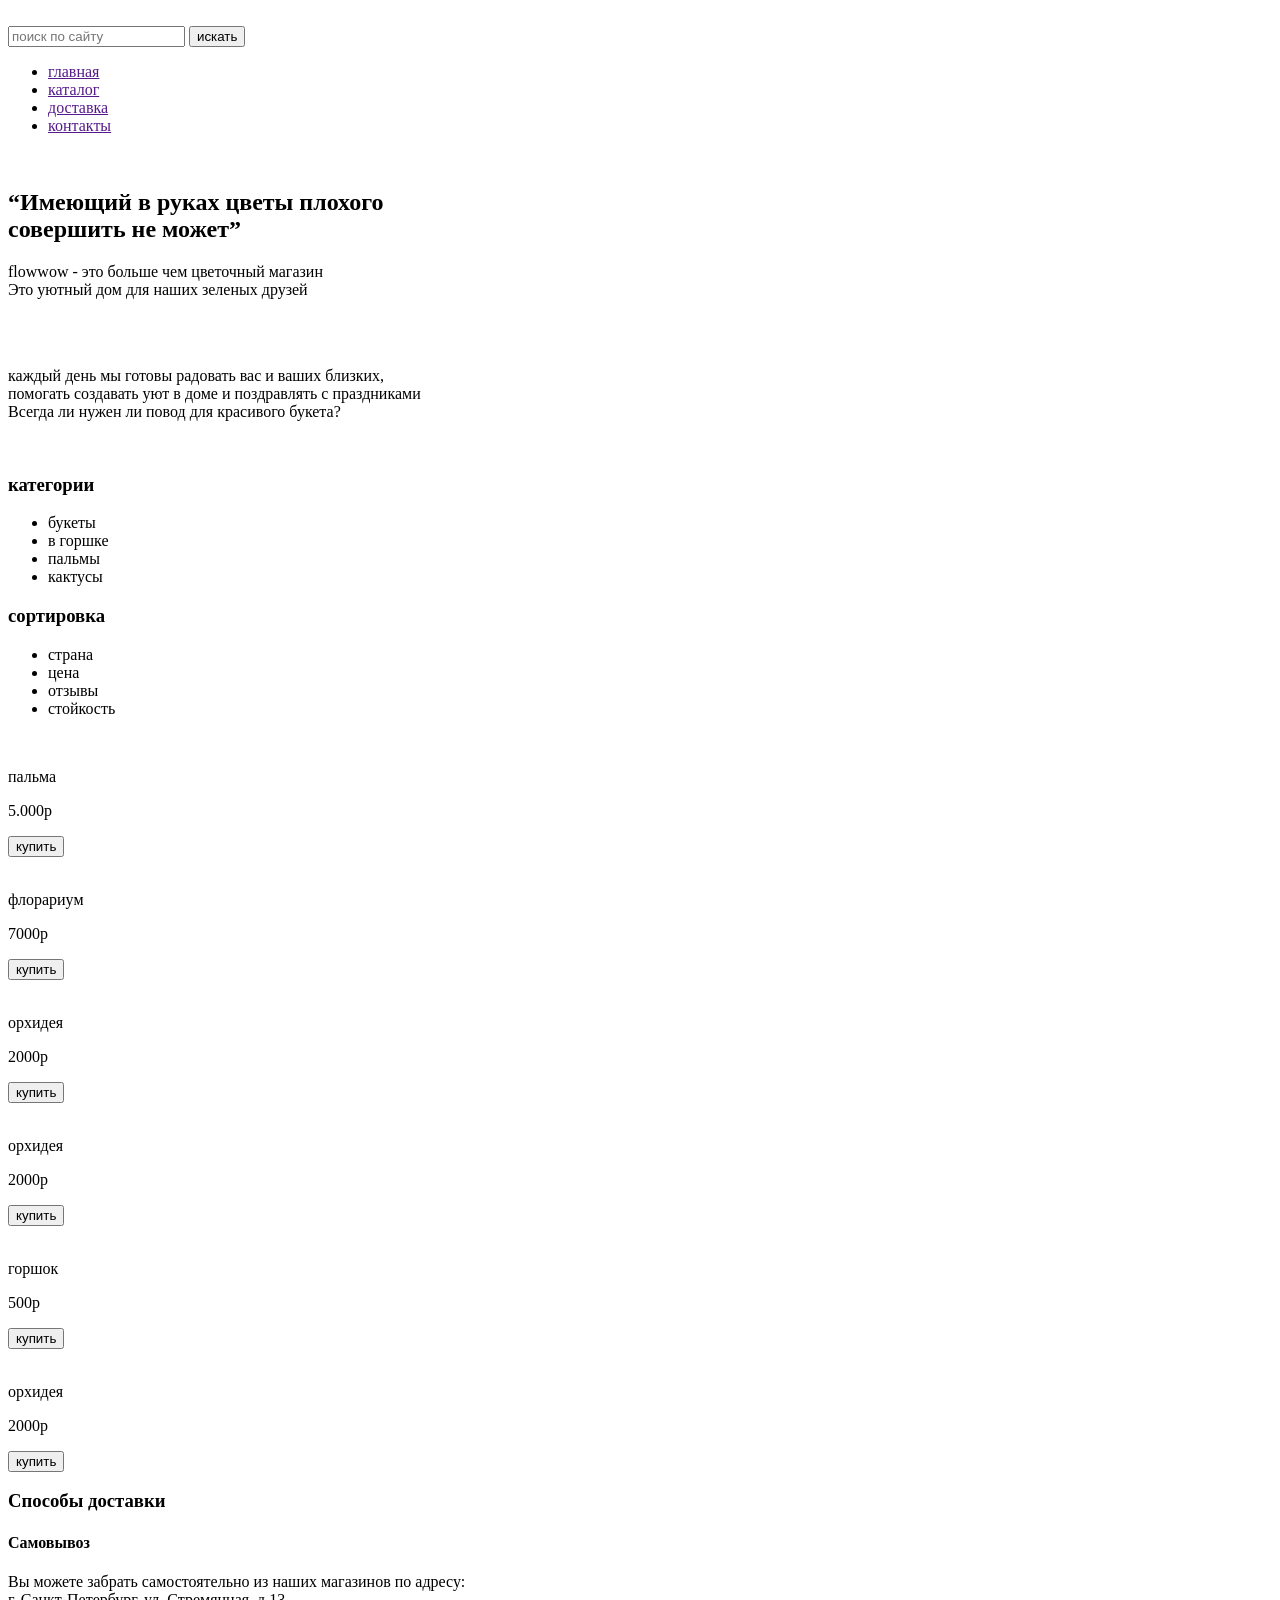
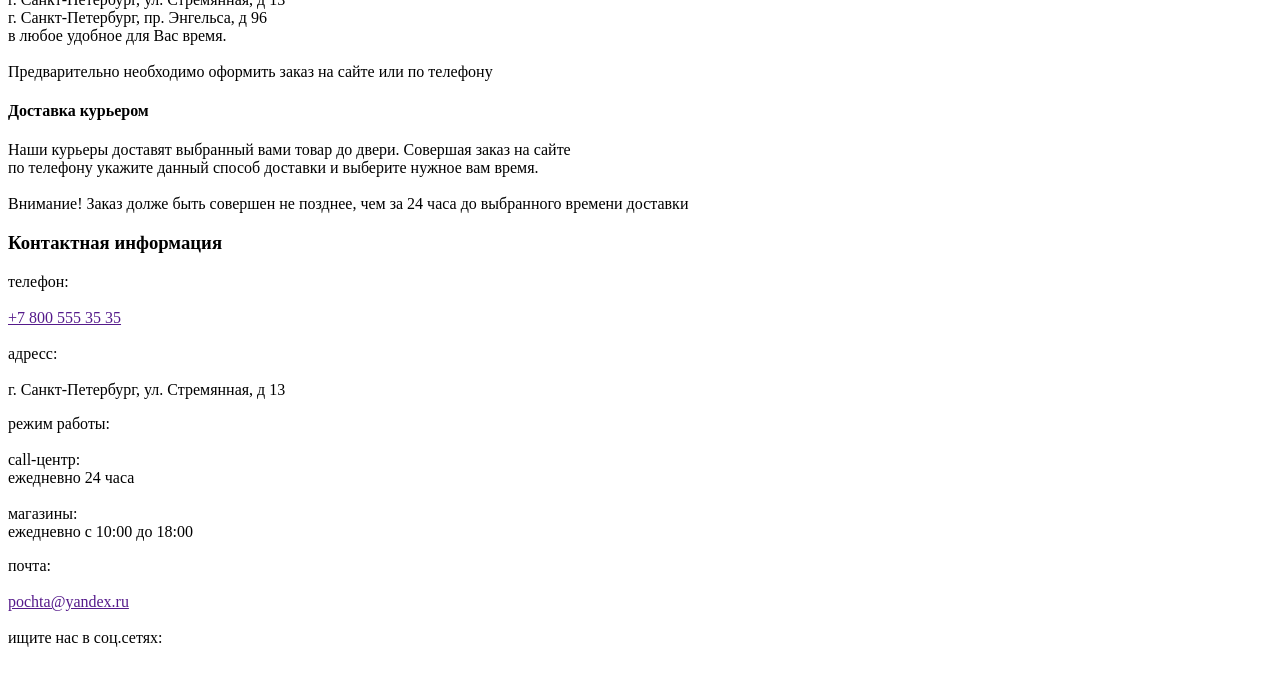
==== index.html @ d52cf58f "Add files via upload" ====
<!DOCTYPE html>
<html lang="en">
<head>
    <meta charset="UTF-8">
    <meta http-equiv="X-UA-Compatible" content="IE=edge">
    <meta name="viewport" content="width=device-width, initial-scale=1.0">
    <link rel="stylesheet" href="css/style.css">
    <title>Document</title>
</head>
<body>
        <header class="header">
            <div class="container menu">
                    <div class="logo">
                        <img src="https://content3.flowwow-images.com/images/app/range_types/florariums.png" alt="">
                    </div>
                    <div class="nav">
                        <div class="nav_search">
                            <input class="search"  type="text"  placeholder="поиск по сайту">
                            <button class="btn">искать</button>
                            <img src="https://cdn-icons-png.flaticon.com/128/456/456212.png" alt="" class="profile">
                        </div>
                        <div class="nav_kat">
                            <ul class="nav_ul list-reset">
                                <li><a href="" class="nav_link">главная</a></li>
                                <li><a href="" class="nav_link">каталог</a></li>
                                <li><a href="" class="nav_link">доставка</a></li>
                                <li><a href="" class="nav_link">контакты</a></li>
                            </ul>
                            <img src="https://cdn-icons-png.flaticon.com/128/1077/1077035.png" alt="" class="ul_img">
                            <img src="https://cdn-icons-png.flaticon.com/128/2636/2636890.png" alt="" class="ul_img">
                        </div>
                    </div>
            </div>
        </header>
        <main class="main">
            <div class="container color">
                    <h2 class="descr">“Имеющий в руках цветы плохого <br> совершить не может” 
                    </h2>
                    <div class="main_items">
                        <div class="main_item1">
                            <p class="item_text">flowwow - это больше чем цветочный магазин <br>
                                Это уютный дом для наших зеленых друзей </p>
                            <img class="item_img" src="https://content2.flowwow-images.com/images/app/range_types/potted.png" alt="">    
                        </div>
                        <div class="main_item1">
                            <img class="item_img" src="https://content3.flowwow-images.com/images/app/range_types/plant_pots.png" alt="">
                            <p class="item_text2">каждый день мы готовы радовать вас и ваших близких, <br> помогать создавать уют в доме и поздравлять с праздниками <br>
                                Всегда ли нужен ли повод для красивого букета?  </p>  
                        </div>
                    </div>
                    <div class="strelka">
                        <img src="https://cdn-icons-png.flaticon.com/128/860/860790.png" alt="">
                        <img src="https://cdn-icons-png.flaticon.com/512/709/709586.png" alt="">
                    </div>
            </div>
            <section class="goods">
            <div class="container category">
                    <aside class="sidebar">
                        <div class="choice">
                            <h3>категории</h3>
                            <ul class="choice_ul">
                                <li>букеты</li>
                                <li>в горшке</li>
                                <li>пальмы</li>
                                <li>кактусы</li>
                            </ul>
                        </div>
                        <div class="choice">
                            <h3>сортировка</h3>
                            <ul class="choice_ul ">
                                <li>страна</li>
                                <li>цена</li>
                                <li>отзывы</li>
                                <li>стойкость</li>
                            </ul>
                        </div>
                    </aside>
                    <div class="products">
                        <div class="product_item">
                            <img src="https://content3.flowwow-images.com/images/app/range_types/trees.png" alt="">
                            <p class="name">пальма</p>
                            <p class="prise">5.000р</p>
                            <button class="button">купить</button>
                        </div>
                        <div class="product_item">
                            <img src="https://content3.flowwow-images.com/images/app/range_types/florariums.png" alt="">
                            <p class="name">флорариум</p>
                            <p class="prise">7000р</p>
                            <button class="button">купить</button>
                        </div>
                        <div class="product_item">
                            <img src="https://content3.flowwow-images.com/images/app/range_types/author.png" alt="">
                            <p class="name">орхидея</p>
                            <p class="prise">2000р</p>
                            <button class="button">купить</button>
                        </div>
                        <div class="product_item">
                            <img src="https://content2.flowwow-images.com/images/app/range_types/bonsai.png" alt="">
                            <p class="name">орхидея</p>
                            <p class="prise">2000р</p>
                            <button class="button">купить</button>
                        </div>
                        <div class="product_item">
                            <img src="https://content2.flowwow-images.com/images/app/range_types/dried_flowers.png" alt="">
                            <p class="name">горшок</p>
                            <p class="prise">500р</p>
                            <button class="button">купить</button>
                        </div>
                        
                        <div class="product_item">
                            <img src="https://content3.flowwow-images.com/images/app/range_types/levitation.png" alt="">
                            <p class="name">орхидея</p>
                            <p class="prise">2000р</p>
                            <button class="button">купить</button>
                        </div>
                    </div>
            </div>
        </section>
        <section class="delivery">
            <div class="container delivery">
                <h3>Способы доставки</h3>
                <div class="del_types">
                    <div class="type">
                        <h4>Самовывоз</h4>
                        <p>Вы можете забрать самостоятельно из наших магазинов по адресу: <br>
                            г. Санкт-Петербург, ул. Стремянная, д 13 <br>
                            г. Санкт-Петербург, пр. Энгельса, д 96 <br>
                            в любое удобное для Вас время. <br>
                            <br>
                            Предварительно необходимо оформить заказ на сайте или по телефону</p>
                    </div>
                    <div class="type">
                        <h4>Доставка курьером</h4>
                        <p>Наши курьеры доставят выбранный вами товар до двери. Совершая заказ на сайте <br>
                            по телефону укажите данный способ доставки и выберите нужное вам время. <br>
                            <br>
                            Внимание! Заказ долже быть совершен не позднее, чем за 24 часа до выбранного времени доставки </p>
                    </div>
                </div>
            </div>
        </section>
        </main>       
        <footer class="footer">
            <div class="container footer">
                <h3>Контактная информация</h3>
                <div class="foo_items">
                    <div class="foo_item">
                        <p>
                            телефон: <br>
                            <br>
                            <a href="">+7 800 555 35 35 <br></a>
                            <br>
                            адресс: <br>
                            <br>
                            г. Санкт-Петербург, ул. Стремянная, д 13
                        </p>
                    </div>
                    <div class="foo_item">
                        <p>
                            режим работы: <br>
                            <br>
                            call-центр: <br>
                            ежедневно 24 часа <br>
                            <br>
                            магазины: <br>
                            ежедневно с 10:00 до 18:00
                        </p>
                    </div>
                    <div class="foo_item foo_item_three">
                        <p>
                            почта: <br>
                            <br>
                            <a href="">
                                pochta@yandex.ru
                                </a> <br>
                            <br>
                            ищите нас в соц.сетях:
                        </p>
                        <div class="foo_img">
                            <img src="https://cdn-icons-png.flaticon.com/128/1077/1077042.png" alt="">
                            <img src="https://img-premium.flaticon.com/png/128/1236/premium/1236871.png?token=exp=1633527475~hmac=97aea43cda658bce1b95e4368c9ee59e" alt="">
                            <img src="https://cdn-icons-png.flaticon.com/128/2111/2111392.png" alt="">
                        </div>
                    </div>                   
                </div>
            </div>
        </footer>
</body>
</html>
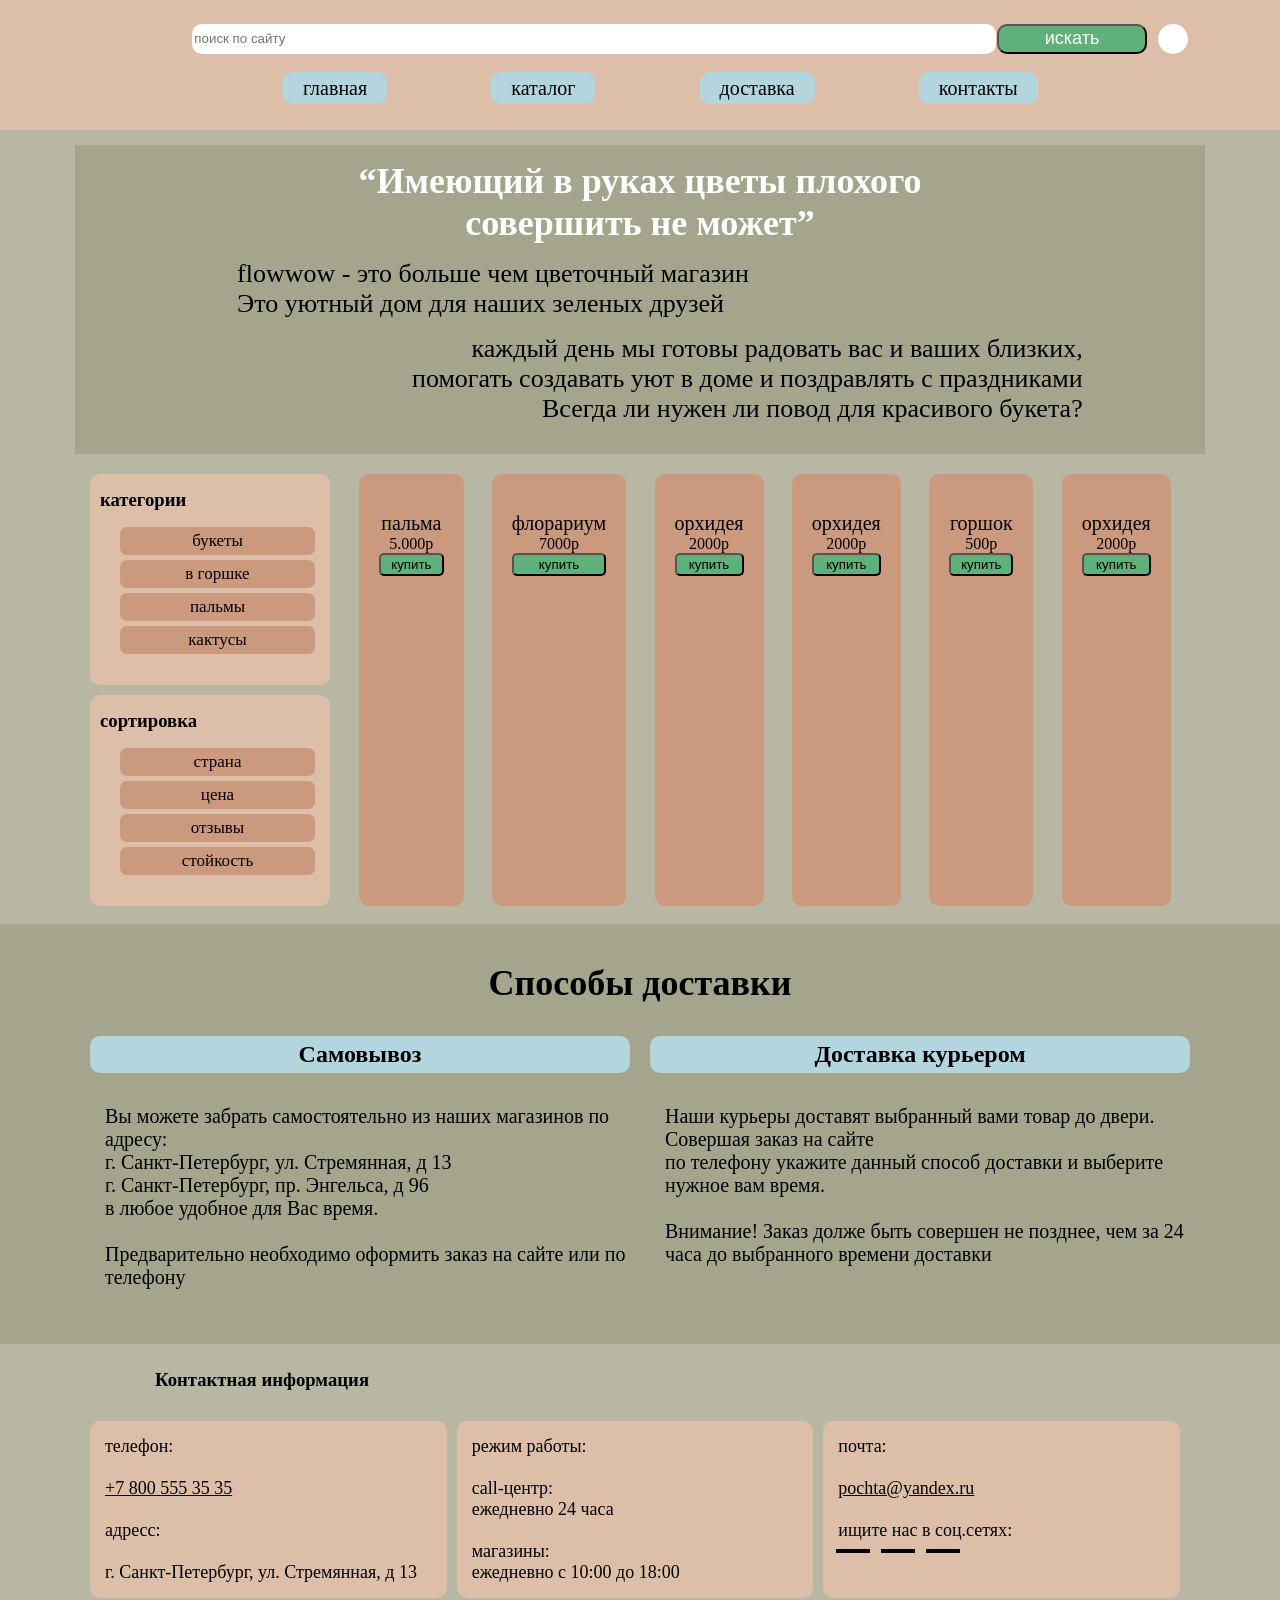
==== commit 30499daf: "Add files via upload в этом html файле сразу добавила все css свойства, чтобы удобнее было смотреть" ====
--- a/index.html
+++ b/index.html
@@ -4,7 +4,350 @@
     <meta charset="UTF-8">
     <meta http-equiv="X-UA-Compatible" content="IE=edge">
     <meta name="viewport" content="width=device-width, initial-scale=1.0">
-    <link rel="stylesheet" href="css/style.css">
+    <style>
+        body{
+    --color-pink: #DDBEA9;
+    --color-darkpink: #cb997e;
+    --color-green: #5FB079;
+    --bcg: #B7B7A4;
+    --color-white: #ffffff;
+    --color-black: #000000;
+    --color-blue: #B2D5DE;
+    --color-gray: #a5a58d;
+
+
+    background-color: var(--bcg);
+    margin: 0;
+}
+
+h2{
+    margin: 0;
+}
+
+p{
+    margin: 0;
+}
+
+h3{
+    margin: 0;
+    text-align: left;
+}
+
+.logo img{
+    width: 120px;
+}
+
+.container{
+    max-width: 1100px;
+    margin: 0 auto;
+}
+
+.header{
+    background-color: var(--color-pink);
+}
+
+.menu{
+    display: flex;
+    padding: 20px 10px 10px 10px;
+}
+
+.logo{    
+    padding-right: 10px;
+    width: 100px;
+    height: 100px;
+}
+
+.nav{
+    width: 100%;
+    display: flex; 
+    flex-direction:column;
+    justify-content: space-around;
+}
+
+.nav_search{
+    display: flex;
+    justify-content: space-evenly;
+    height: 30%; 
+}
+
+.search{
+    width: 80%;
+    border-radius: 10px;
+    border: none;
+}
+
+.btn{
+    width: 15%;
+    margin-right: 10px;
+    border-radius: 10px;
+    font-size: 18px;
+    background-color: var(--color-green);
+    color: var(--color-white);
+}
+
+.profile{
+    background-color:  var(--color-white);
+    border-radius: 50px;
+    width: 30px;
+}
+
+.nav_kat{
+    display: flex;
+}
+
+.nav_ul{
+    display: flex;
+    width: 100%;
+    justify-content: space-around;
+    flex-wrap: wrap;
+    text-decoration: none;
+    list-style-type: none;
+}
+
+.nav_link{
+    text-decoration: none;
+    font-size: 20px;
+    margin-top: 10px;
+    color: var(--color-black);
+    background-color: var(--color-blue);
+    border-radius: 10px;
+    padding: 5px 20px;
+}
+
+.ul_img{
+    padding: 10px 0px 10px 20px;
+    width: 35px;
+}
+
+.main{
+    margin-top: 15px;
+}
+
+.color{
+    position: relative;
+    background-color: var(--color-gray);
+    padding: 15px;
+    display: flex;
+    flex-direction:column;
+    align-items: center;
+}
+
+.descr{
+    color: var(--color-white);
+    font-size: 36px;
+    text-align: center;
+    padding-bottom: 15px;
+    
+}
+
+.main_items{
+    width: 100%;
+}
+
+.main_item1{
+    display: flex;
+    justify-content: space-around;
+    align-items: center;
+    padding-bottom: 15px;
+}
+
+.item_text{
+    font-size: 26px;
+}
+
+.item_text2{
+    font-size: 26px;
+    text-align: right;
+}
+
+.strelka{
+    position: absolute;
+    display: flex;
+    width: 100%;
+    height: 100%;
+    /* padding: 0px 15px; */
+    justify-content: space-between;
+    align-items: center;
+}
+
+.strelka img{
+    margin: 0px 15px;
+    background-color: var(--color-white);
+    border-radius: 50%;
+    width: 30px;
+}
+
+.category{
+    display: grid;
+    grid-template: 1fr / 240px 1fr;
+    margin-top: 20px;
+    gap: 20px;
+}
+
+
+ .choice{
+    background-color: var(--color-pink);
+    padding: 15px 15px 15px 10px;
+    margin-bottom: 10px;
+    border-radius: 10px;
+    
+}
+
+.choice_ul{
+    text-decoration: none;
+    list-style-type: none;
+    padding-left: 20px;
+}
+
+.choice_ul li{
+    background-color: var(--color-darkpink);
+    margin-bottom: 5px;
+    padding: 4px 5px;
+    border-radius: 7px;
+    text-align: center;
+    font-size: 17px;
+}
+
+
+.products{
+    display: flex;
+    flex-wrap: wrap; 
+    justify-content: space-around;
+}
+
+.product_item{
+    background-color: var(--color-darkpink);
+    margin-right: 10px;
+    margin-bottom: 10px;
+    border-radius: 10px;
+    padding: 20px;
+}
+
+.product_item img{
+    border-radius: 10px;
+    background-color: var(--bcg);
+}
+
+.product_item p{
+    text-align: center;
+}
+
+.name{
+    font-size: 20px;
+}
+
+.button{
+    align-items: center;
+    width: 100%;
+    background-color: var(--color-green);
+    padding: 2px 10px;
+    border-radius: 5px;
+}
+
+.delivery h3{
+    text-align: center;
+    font-size: 36px;
+}
+
+.delivery{
+    margin-top: 8px;
+    margin-bottom: 15px;
+    background-color: var(--color-gray);
+    padding: 15px 0px 20px 0px;
+}
+
+.del_types{
+    display: grid;
+    grid-template: 1fr / 1fr 1fr;
+    gap: 20px;
+}
+
+
+.type h4{
+    text-align: center;
+    background-color: var(--color-blue);
+    border-radius: 10px;
+    padding: 5px 0px;
+    font-size: 24px;
+}
+
+.type p{
+    font-size: 20px;
+    padding-left: 15px;
+}
+
+.footer{
+    margin-top: 15px;
+    margin-bottom: 15px;
+}
+
+.footer h3{
+    padding: 10px 0px 10px 65px;
+}
+
+.foo_items{
+    display: grid;
+    grid-template: 1fr / 1fr 1fr 1fr;
+    margin-top: 10px;
+    
+
+}
+
+.foo_item{
+    background-color: var(--color-pink);
+    margin-right: 10px;
+    margin-top: 10px;
+    border-radius: 10px;
+    padding: 15px;
+}
+
+.foo_item p{
+    font-size: 18px;
+}
+
+.foo_item a{
+    color: var(--color-black);
+}
+
+.foo_img{
+    display: flex;
+}
+
+.foo_img img{
+    margin-right: 15px;
+    margin-top: 10px;
+    border-radius: 50%;   	
+    outline: var(--color-black) solid 2px;
+    width: 30px;
+}
+
+@media (max-width: 900px) {
+    .sidebar{
+        display: none;
+    }
+    .category{
+        display: flex;
+        flex-wrap: wrap;
+    }
+    .foo_items{
+        display: flex;
+        flex-wrap: wrap;
+    }
+}
+
+@media (max-width: 750px) {
+    .nav_kat{
+        display: none;
+    }
+    .profile{
+        display: none;
+    }
+    .del_types{
+        display: block;
+        padding: 0px 10px;
+    }
+}
+    </style>
     <title>Document</title>
 </head>
 <body>
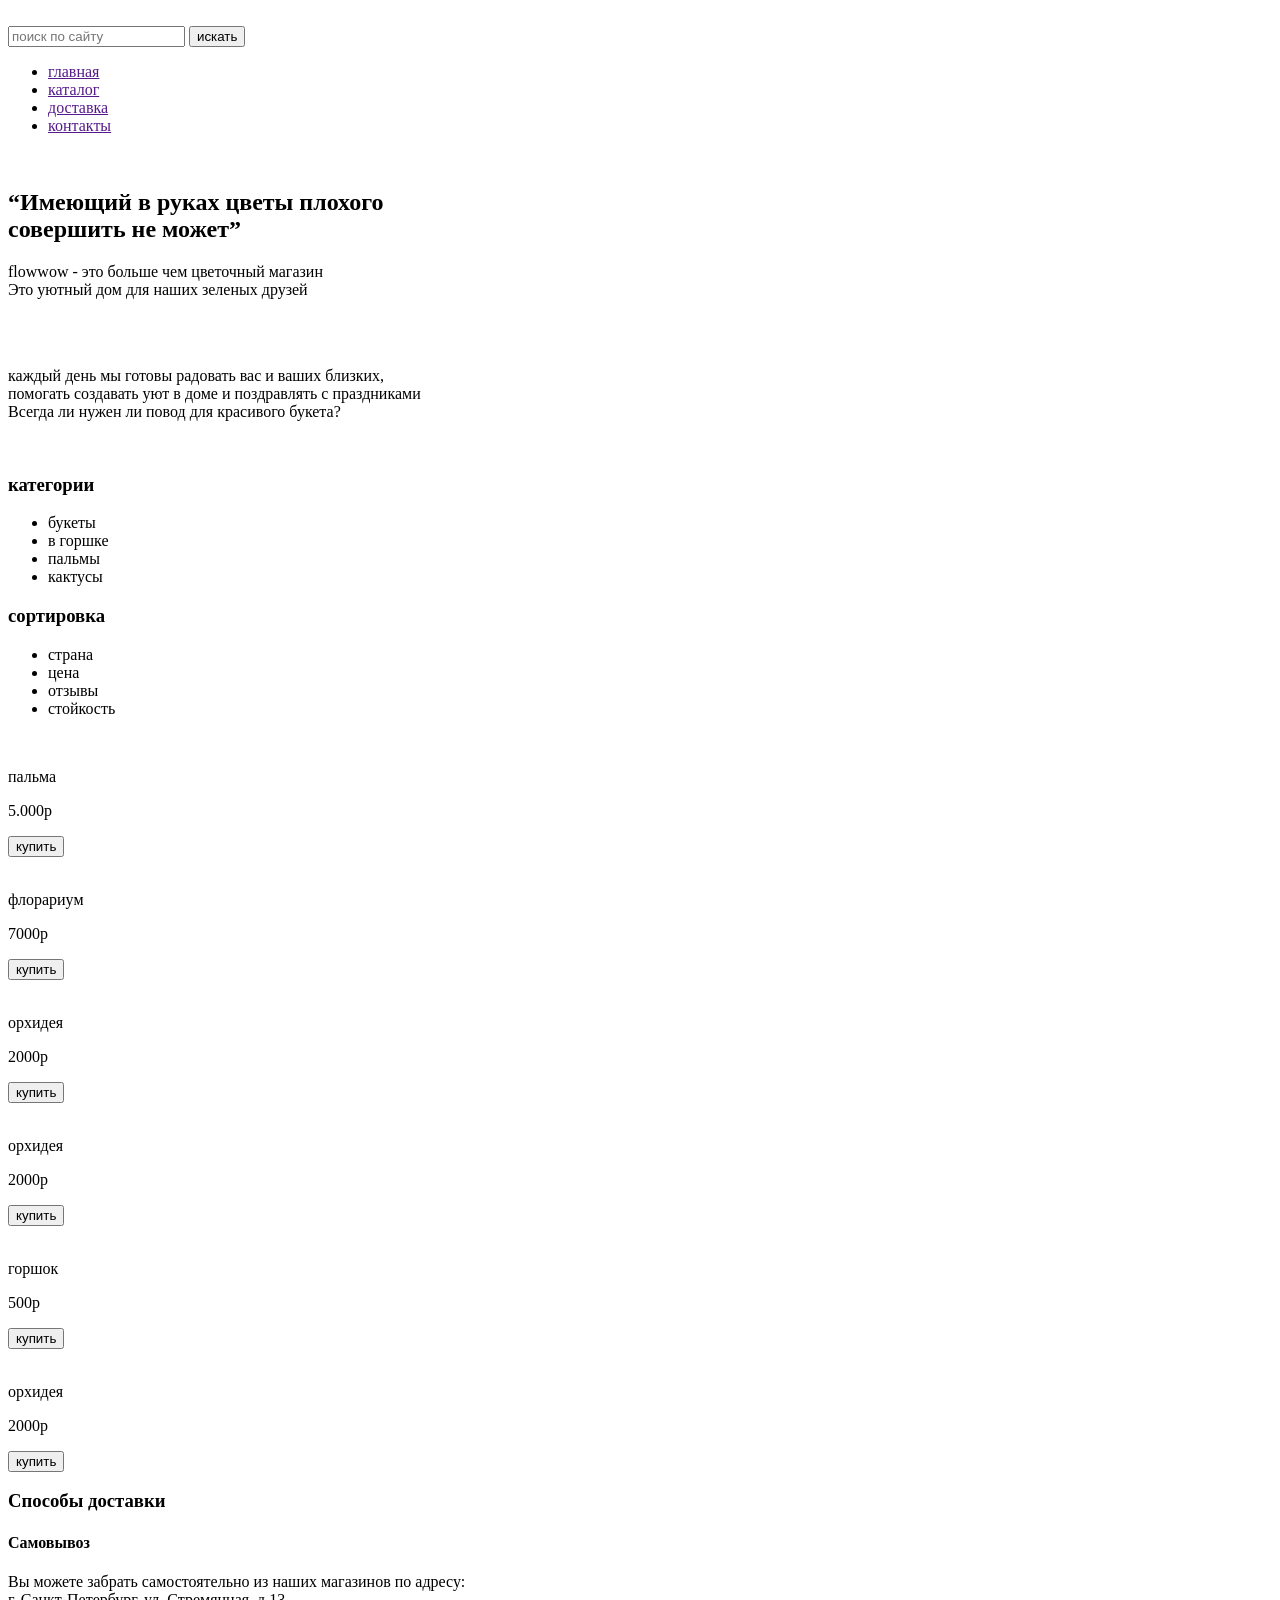
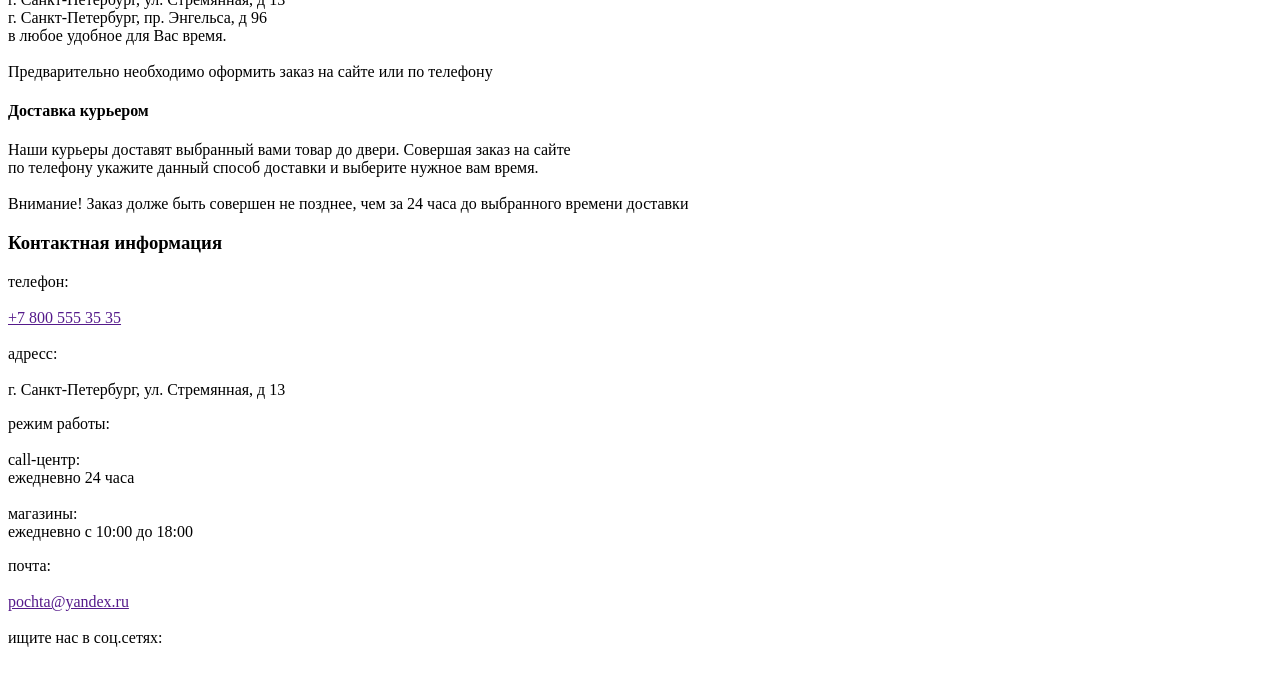
==== commit 28531559: "Add files via upload" ====
--- a/index.html
+++ b/index.html
@@ -4,350 +4,7 @@
     <meta charset="UTF-8">
     <meta http-equiv="X-UA-Compatible" content="IE=edge">
     <meta name="viewport" content="width=device-width, initial-scale=1.0">
-    <style>
-        body{
-    --color-pink: #DDBEA9;
-    --color-darkpink: #cb997e;
-    --color-green: #5FB079;
-    --bcg: #B7B7A4;
-    --color-white: #ffffff;
-    --color-black: #000000;
-    --color-blue: #B2D5DE;
-    --color-gray: #a5a58d;
-
-
-    background-color: var(--bcg);
-    margin: 0;
-}
-
-h2{
-    margin: 0;
-}
-
-p{
-    margin: 0;
-}
-
-h3{
-    margin: 0;
-    text-align: left;
-}
-
-.logo img{
-    width: 120px;
-}
-
-.container{
-    max-width: 1100px;
-    margin: 0 auto;
-}
-
-.header{
-    background-color: var(--color-pink);
-}
-
-.menu{
-    display: flex;
-    padding: 20px 10px 10px 10px;
-}
-
-.logo{    
-    padding-right: 10px;
-    width: 100px;
-    height: 100px;
-}
-
-.nav{
-    width: 100%;
-    display: flex; 
-    flex-direction:column;
-    justify-content: space-around;
-}
-
-.nav_search{
-    display: flex;
-    justify-content: space-evenly;
-    height: 30%; 
-}
-
-.search{
-    width: 80%;
-    border-radius: 10px;
-    border: none;
-}
-
-.btn{
-    width: 15%;
-    margin-right: 10px;
-    border-radius: 10px;
-    font-size: 18px;
-    background-color: var(--color-green);
-    color: var(--color-white);
-}
-
-.profile{
-    background-color:  var(--color-white);
-    border-radius: 50px;
-    width: 30px;
-}
-
-.nav_kat{
-    display: flex;
-}
-
-.nav_ul{
-    display: flex;
-    width: 100%;
-    justify-content: space-around;
-    flex-wrap: wrap;
-    text-decoration: none;
-    list-style-type: none;
-}
-
-.nav_link{
-    text-decoration: none;
-    font-size: 20px;
-    margin-top: 10px;
-    color: var(--color-black);
-    background-color: var(--color-blue);
-    border-radius: 10px;
-    padding: 5px 20px;
-}
-
-.ul_img{
-    padding: 10px 0px 10px 20px;
-    width: 35px;
-}
-
-.main{
-    margin-top: 15px;
-}
-
-.color{
-    position: relative;
-    background-color: var(--color-gray);
-    padding: 15px;
-    display: flex;
-    flex-direction:column;
-    align-items: center;
-}
-
-.descr{
-    color: var(--color-white);
-    font-size: 36px;
-    text-align: center;
-    padding-bottom: 15px;
-    
-}
-
-.main_items{
-    width: 100%;
-}
-
-.main_item1{
-    display: flex;
-    justify-content: space-around;
-    align-items: center;
-    padding-bottom: 15px;
-}
-
-.item_text{
-    font-size: 26px;
-}
-
-.item_text2{
-    font-size: 26px;
-    text-align: right;
-}
-
-.strelka{
-    position: absolute;
-    display: flex;
-    width: 100%;
-    height: 100%;
-    /* padding: 0px 15px; */
-    justify-content: space-between;
-    align-items: center;
-}
-
-.strelka img{
-    margin: 0px 15px;
-    background-color: var(--color-white);
-    border-radius: 50%;
-    width: 30px;
-}
-
-.category{
-    display: grid;
-    grid-template: 1fr / 240px 1fr;
-    margin-top: 20px;
-    gap: 20px;
-}
-
-
- .choice{
-    background-color: var(--color-pink);
-    padding: 15px 15px 15px 10px;
-    margin-bottom: 10px;
-    border-radius: 10px;
-    
-}
-
-.choice_ul{
-    text-decoration: none;
-    list-style-type: none;
-    padding-left: 20px;
-}
-
-.choice_ul li{
-    background-color: var(--color-darkpink);
-    margin-bottom: 5px;
-    padding: 4px 5px;
-    border-radius: 7px;
-    text-align: center;
-    font-size: 17px;
-}
-
-
-.products{
-    display: flex;
-    flex-wrap: wrap; 
-    justify-content: space-around;
-}
-
-.product_item{
-    background-color: var(--color-darkpink);
-    margin-right: 10px;
-    margin-bottom: 10px;
-    border-radius: 10px;
-    padding: 20px;
-}
-
-.product_item img{
-    border-radius: 10px;
-    background-color: var(--bcg);
-}
-
-.product_item p{
-    text-align: center;
-}
-
-.name{
-    font-size: 20px;
-}
-
-.button{
-    align-items: center;
-    width: 100%;
-    background-color: var(--color-green);
-    padding: 2px 10px;
-    border-radius: 5px;
-}
-
-.delivery h3{
-    text-align: center;
-    font-size: 36px;
-}
-
-.delivery{
-    margin-top: 8px;
-    margin-bottom: 15px;
-    background-color: var(--color-gray);
-    padding: 15px 0px 20px 0px;
-}
-
-.del_types{
-    display: grid;
-    grid-template: 1fr / 1fr 1fr;
-    gap: 20px;
-}
-
-
-.type h4{
-    text-align: center;
-    background-color: var(--color-blue);
-    border-radius: 10px;
-    padding: 5px 0px;
-    font-size: 24px;
-}
-
-.type p{
-    font-size: 20px;
-    padding-left: 15px;
-}
-
-.footer{
-    margin-top: 15px;
-    margin-bottom: 15px;
-}
-
-.footer h3{
-    padding: 10px 0px 10px 65px;
-}
-
-.foo_items{
-    display: grid;
-    grid-template: 1fr / 1fr 1fr 1fr;
-    margin-top: 10px;
-    
-
-}
-
-.foo_item{
-    background-color: var(--color-pink);
-    margin-right: 10px;
-    margin-top: 10px;
-    border-radius: 10px;
-    padding: 15px;
-}
-
-.foo_item p{
-    font-size: 18px;
-}
-
-.foo_item a{
-    color: var(--color-black);
-}
-
-.foo_img{
-    display: flex;
-}
-
-.foo_img img{
-    margin-right: 15px;
-    margin-top: 10px;
-    border-radius: 50%;   	
-    outline: var(--color-black) solid 2px;
-    width: 30px;
-}
-
-@media (max-width: 900px) {
-    .sidebar{
-        display: none;
-    }
-    .category{
-        display: flex;
-        flex-wrap: wrap;
-    }
-    .foo_items{
-        display: flex;
-        flex-wrap: wrap;
-    }
-}
-
-@media (max-width: 750px) {
-    .nav_kat{
-        display: none;
-    }
-    .profile{
-        display: none;
-    }
-    .del_types{
-        display: block;
-        padding: 0px 10px;
-    }
-}
-    </style>
+    <link rel="stylesheet" href="css/style.css">
     <title>Document</title>
 </head>
 <body>
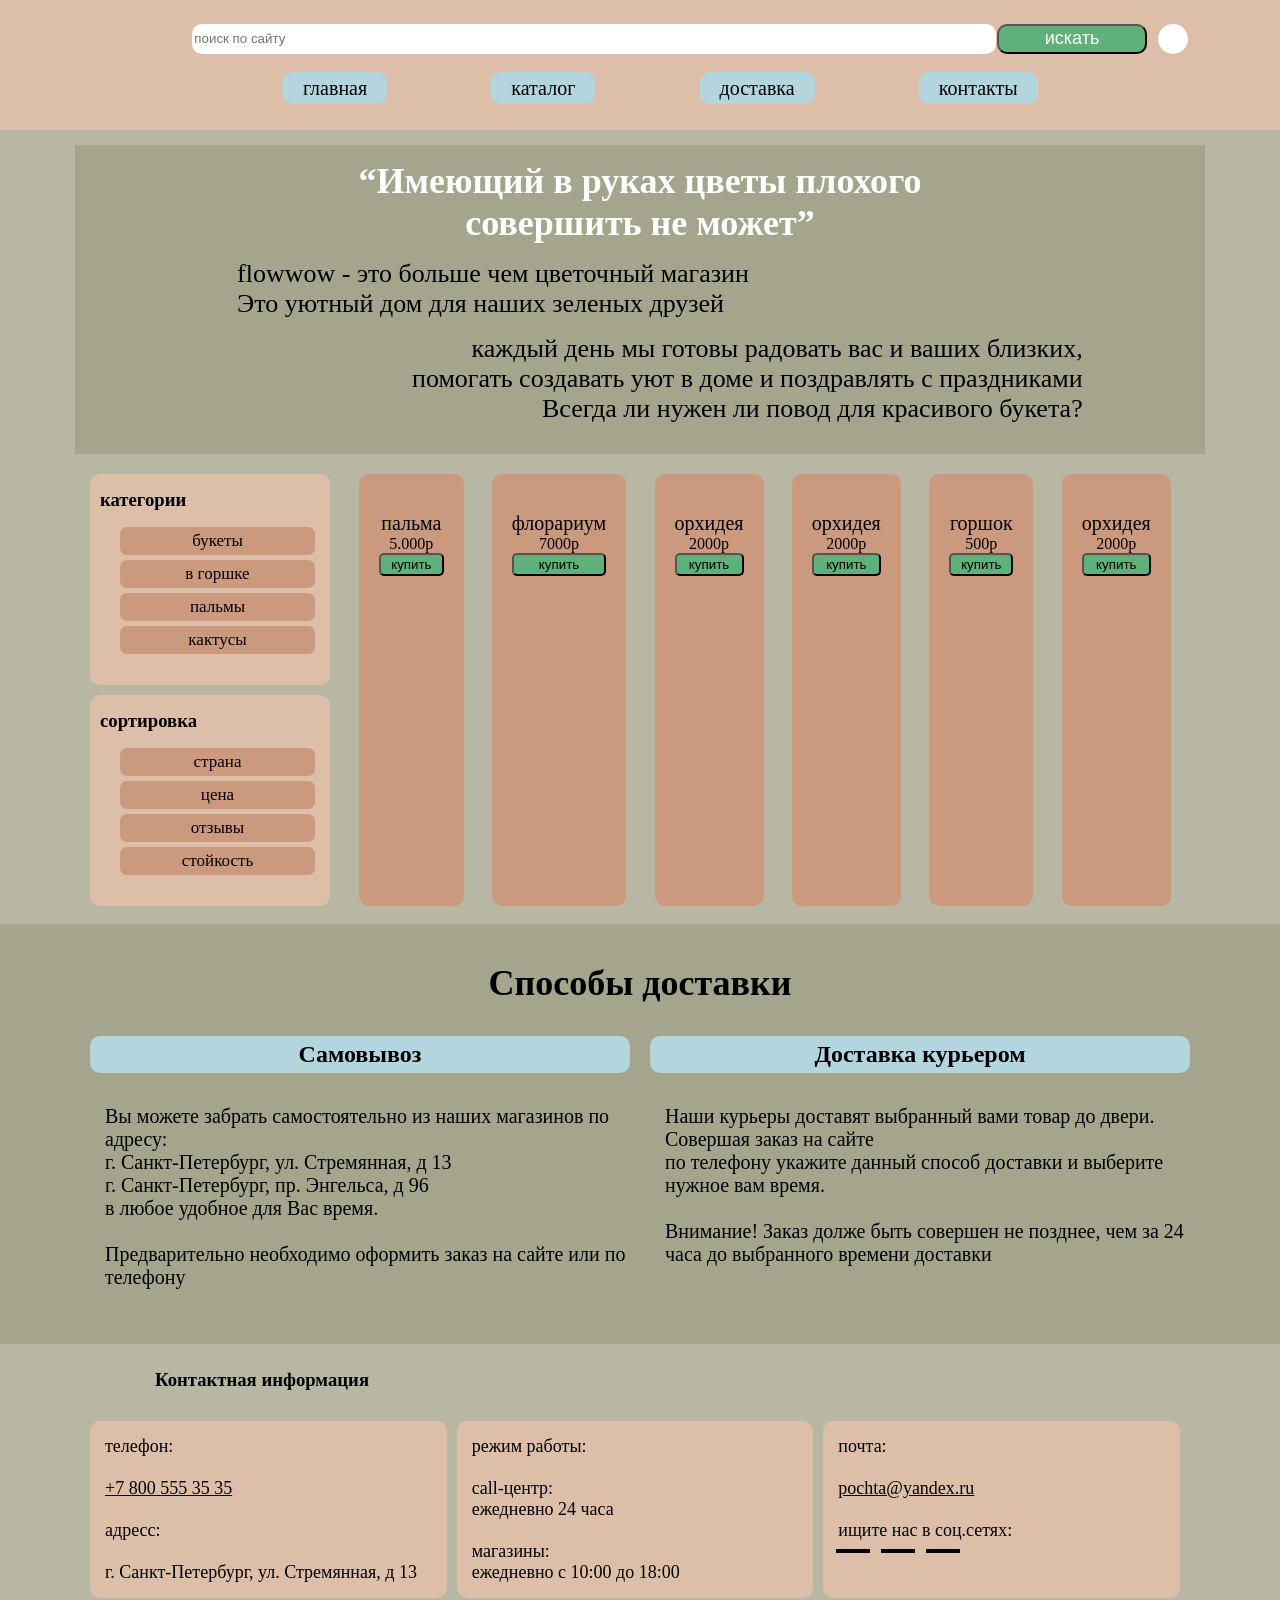
==== commit 261a4b81: "Update index.html" ====
--- a/index.html
+++ b/index.html
@@ -4,7 +4,7 @@
     <meta charset="UTF-8">
     <meta http-equiv="X-UA-Compatible" content="IE=edge">
     <meta name="viewport" content="width=device-width, initial-scale=1.0">
-    <link rel="stylesheet" href="css/style.css">
+    <link rel="stylesheet" href="style.css">
     <title>Document</title>
 </head>
 <body>
@@ -186,4 +186,4 @@
             </div>
         </footer>
 </body>
-</html>+</html>
--- a/style.css
+++ b/style.css
@@ -0,0 +1,345 @@
+body{
+    --color-pink: #DDBEA9;
+    --color-darkpink: #cb997e;
+    --color-green: #5FB079;
+    --bcg: #B7B7A4;
+    --color-white: #ffffff;
+    --color-black: #000000;
+    --color-blue: #B2D5DE;
+    --color-gray: #a5a58d;
+
+
+    background-color: var(--bcg);
+    margin: 0;
+}
+
+h2{
+    margin: 0;
+}
+
+p{
+    margin: 0;
+}
+
+h3{
+    margin: 0;
+    text-align: left;
+}
+
+.logo img{
+    width: 120px;
+}
+
+.container{
+    max-width: 1100px;
+    margin: 0 auto;
+}
+
+.header{
+    background-color: var(--color-pink);
+}
+
+.menu{
+    display: flex;
+    padding: 20px 10px 10px 10px;
+}
+
+.logo{    
+    padding-right: 10px;
+    width: 100px;
+    height: 100px;
+}
+
+.nav{
+    width: 100%;
+    display: flex; 
+    flex-direction:column;
+    justify-content: space-around;
+}
+
+.nav_search{
+    display: flex;
+    justify-content: space-evenly;
+    height: 30%; 
+}
+
+.search{
+    width: 80%;
+    border-radius: 10px;
+    border: none;
+}
+
+.btn{
+    width: 15%;
+    margin-right: 10px;
+    border-radius: 10px;
+    font-size: 18px;
+    background-color: var(--color-green);
+    color: var(--color-white);
+}
+
+.profile{
+    background-color:  var(--color-white);
+    border-radius: 50px;
+    width: 30px;
+}
+
+.nav_kat{
+    display: flex;
+}
+
+.nav_ul{
+    display: flex;
+    width: 100%;
+    justify-content: space-around;
+    flex-wrap: wrap;
+    text-decoration: none;
+    list-style-type: none;
+}
+
+.nav_link{
+    text-decoration: none;
+    font-size: 20px;
+    margin-top: 10px;
+    color: var(--color-black);
+    background-color: var(--color-blue);
+    border-radius: 10px;
+    padding: 5px 20px;
+}
+
+.ul_img{
+    padding: 10px 0px 10px 20px;
+    width: 35px;
+}
+
+.main{
+    margin-top: 15px;
+}
+
+.color{
+    position: relative;
+    background-color: var(--color-gray);
+    padding: 15px;
+    display: flex;
+    flex-direction:column;
+    align-items: center;
+}
+
+.descr{
+    color: var(--color-white);
+    font-size: 36px;
+    text-align: center;
+    padding-bottom: 15px;
+    
+}
+
+.main_items{
+    width: 100%;
+}
+
+.main_item1{
+    display: flex;
+    justify-content: space-around;
+    align-items: center;
+    padding-bottom: 15px;
+}
+
+.item_text{
+    font-size: 26px;
+}
+
+.item_text2{
+    font-size: 26px;
+    text-align: right;
+}
+
+.strelka{
+    position: absolute;
+    display: flex;
+    width: 100%;
+    height: 100%;
+    /* padding: 0px 15px; */
+    justify-content: space-between;
+    align-items: center;
+}
+
+.strelka img{
+    margin: 0px 15px;
+    background-color: var(--color-white);
+    border-radius: 50%;
+    width: 30px;
+}
+
+.category{
+    display: grid;
+    grid-template: 1fr / 240px 1fr;
+    margin-top: 20px;
+    gap: 20px;
+}
+
+
+ .choice{
+    background-color: var(--color-pink);
+    padding: 15px 15px 15px 10px;
+    margin-bottom: 10px;
+    border-radius: 10px;
+    
+}
+
+.choice_ul{
+    text-decoration: none;
+    list-style-type: none;
+    padding-left: 20px;
+}
+
+.choice_ul li{
+    background-color: var(--color-darkpink);
+    margin-bottom: 5px;
+    padding: 4px 5px;
+    border-radius: 7px;
+    text-align: center;
+    font-size: 17px;
+}
+
+
+.products{
+    display: flex;
+    flex-wrap: wrap; 
+    justify-content: space-around;
+}
+
+.product_item{
+    background-color: var(--color-darkpink);
+    margin-right: 10px;
+    margin-bottom: 10px;
+    border-radius: 10px;
+    padding: 20px;
+}
+
+.product_item img{
+    border-radius: 10px;
+    background-color: var(--bcg);
+}
+
+.product_item p{
+    text-align: center;
+}
+
+.name{
+    font-size: 20px;
+}
+
+.button{
+    align-items: center;
+    width: 100%;
+    background-color: var(--color-green);
+    padding: 2px 10px;
+    border-radius: 5px;
+}
+
+.delivery h3{
+    text-align: center;
+    font-size: 36px;
+}
+
+.delivery{
+    margin-top: 8px;
+    margin-bottom: 15px;
+    background-color: var(--color-gray);
+    padding: 15px 0px 20px 0px;
+}
+
+.del_types{
+    display: grid;
+    grid-template: 1fr / 1fr 1fr;
+    gap: 20px;
+}
+
+
+.type h4{
+    text-align: center;
+    background-color: var(--color-blue);
+    border-radius: 10px;
+    padding: 5px 0px;
+    font-size: 24px;
+}
+
+.type p{
+    font-size: 20px;
+    padding-left: 15px;
+}
+
+.footer{
+    margin-top: 15px;
+    margin-bottom: 15px;
+}
+
+.footer h3{
+    padding: 10px 0px 10px 65px;
+}
+
+.foo_items{
+    display: grid;
+    grid-template: 1fr / 1fr 1fr 1fr;
+    margin-top: 10px;
+    
+
+}
+
+.foo_item{
+    background-color: var(--color-pink);
+    margin-right: 10px;
+    margin-top: 10px;
+    border-radius: 10px;
+    padding: 15px;
+}
+
+.foo_item p{
+    font-size: 18px;
+}
+
+.foo_item a{
+    color: var(--color-black);
+}
+
+.foo_img{
+    display: flex;
+}
+
+.foo_img img{
+    margin-right: 15px;
+    margin-top: 10px;
+    border-radius: 50%;   	
+    outline: var(--color-black) solid 2px;
+    width: 30px;
+}
+
+@media (max-width: 900px) {
+    .sidebar{
+        display: none;
+    }
+    .category{
+        display: flex;
+        flex-wrap: wrap;
+    }
+    .foo_items{
+        display: flex;
+        flex-wrap: wrap;
+    }
+}
+
+@media (max-width: 750px) {
+    .nav_kat{
+        display: none;
+    }
+    .profile{
+        display: none;
+    }
+    .del_types{
+        display: block;
+        padding: 0px 10px;
+    }
+}
+
+
+
